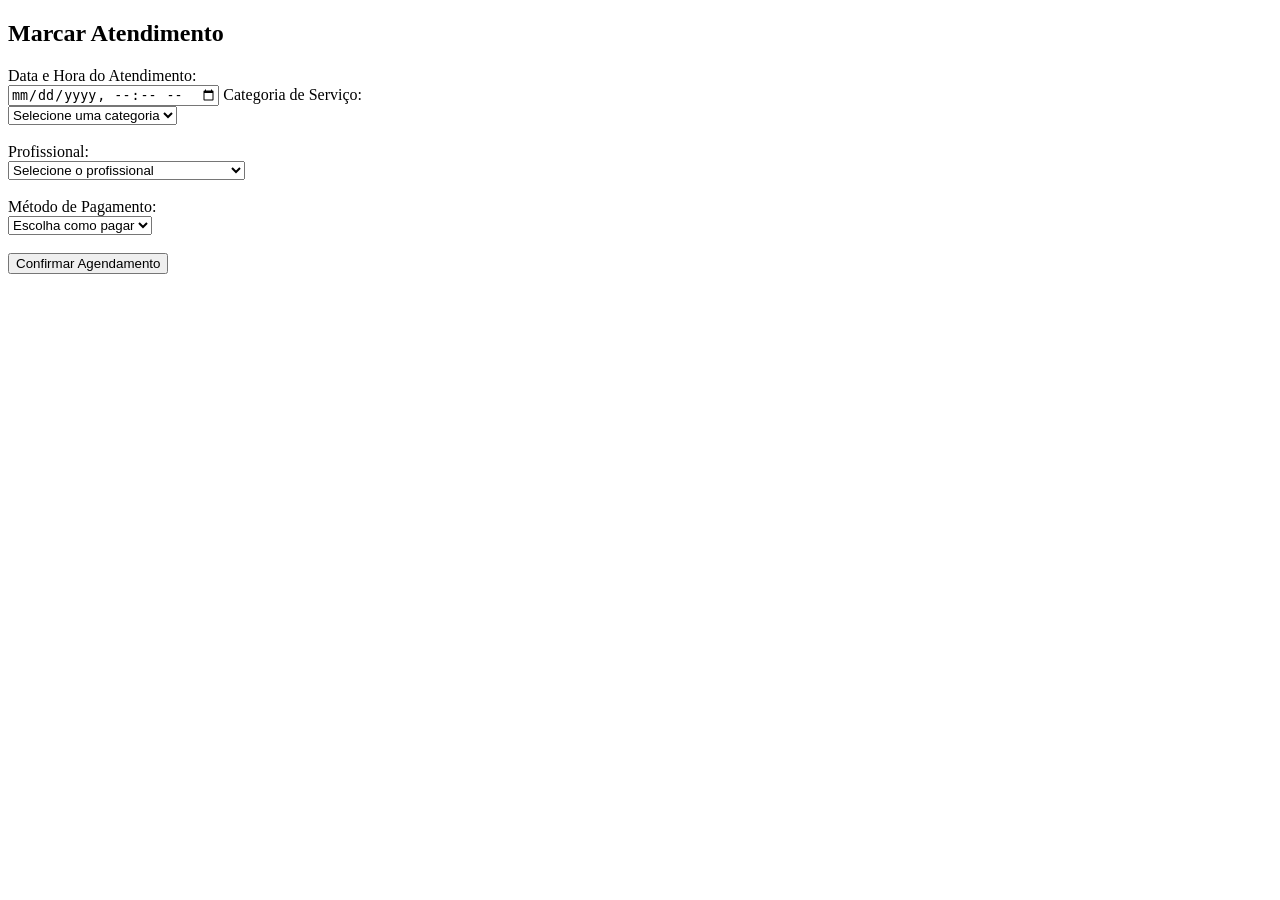
==== AV2/index.html @ f69a6a1f "AV2 Primeira parte da AV2. Criação das telas HTML, script do banco de dados SQL e conexão com o banc" ====
<!DOCTYPE html>
<html lang="pt-BR">
<head>
<meta charset="UTF-8">
<title>Agendamento</title>
</head>
<body>

    <h2>Marcar Atendimento</h2>
    <form id="formAgendamento">
        
        <label>Data e Hora do Atendimento:</label><br>
        <input type="datetime-local" id="datahora" min="2026-06-22T08:00" required>

        <label>Categoria de Serviço:</label><br>
        <select id="selectCategoria" required>
            <option value="">Selecione uma categoria</option>
            <option value="cabelo">Cabelo</option>
            <option value="manicure">Manicure</option>
            <option value="barba">Barba</option>
            <option value="sobrancelhas">Sobrancelhas</option>
            <option value="massagens">Massagens</option>
            <option value="pacotes">Pacotes Especiais</option>
        </select><br><br>

        <div id="blocoCabelo" style="display: none;">
            <label>Procedimentos de Cabelo:</label><br>
            <select id="selectCabelo">
                <option value="">Escolha o procedimento.</option>
                <option value="corte_simples">Corte Simples Feminino - R$ 60,00</option>
                <option value="pintar_cabelo">Pintar Cabelo - R$ 45,00</option>
                <option value="progressiva_curto">Progressiva Curto - R$ 40,00</option>
                <option value="corte_disfarcado">Corte Máquina Disfarçado - R$ 30,00</option>
                <option value="corte_undercut">Corte Undercut - R$ 35,00</option>
            </select><br><br>
        </div>

        <div id="blocoManicure" style="display: none;">
            <label>Procedimentos de Manicure:</label><br>
            <select id="selectManicure">
                <option value="">Escolha o procedimento</option>
                <option value="unha_de_gel">Colocação de Unhas de Gel - R$ 80,00</option>
                <option value="banho_fibra">Banho de Fibra - R$ 40,00</option>
                <option value="manutenção_gel">Manutenção de Unhas de Gel - R$ 30,00</option>
            </select><br><br>
        </div>

        <div id="blocoBarba" style="display: none;">
            <label>Procedimentos de Barba:</label><br>
            <select id="selectBarba">
                <option value="">Escolha o procedimento</option>
                <option value="barba_simples">Barba Simples - R$ 20,00</option>
                <option value="barba_pigmentada">Barba Pigmentada - R$ 35,00</option>
            </select><br><br>
        </div>

        <div id="blocoSobrancelhas" style="display: none;">
            <label>Procedimentos de Sobrancelhas:</label><br>
            <select id="selectSobrancelhas">
                <option value="">Escolha o procedimento</option>
                <option value="sobrancelha_masculina">Sobrancelha Masculina - R$ 25,00</option>
                <option value="design_sobrancelha">Design de Sobrancelha - R$ 25,00</option>
            </select><br><br>
        </div>

        <div id="blocoMassagens" style="display: none;">
            <label>Procedimentos de Massagem:</label><br>
            <select id="selectMassagens">
                <option value="">Escolha o procedimento</option>
                <option value="massagem_marreta">Massagem com Marreta (1h) - R$ 70,00</option>
            </select><br><br>
        </div>

        <div id="blocoPacotes" style="display: none;">
            <label>Escolha o seu Pacote:</label><br>
            <select id="selectPacotes">
                <option value="">Selecione o pacote</option>
                <option value="dia_dos_pais">Especial Dia dos Pais - R$ 50,00</option>
                <option value="beleza_completa">Belaza Completa - R$ 75,00</option>
            </select><br><br>
        </div>

        <label>Profissional:</label><br>
        <select id="selectProfissional" required>
            <option value="">Selecione o profissional</option>
            <optgroup label="Seus Favoritos">
                <option value="pedro_barbeiro">Pedro (Barbeiro)</option>
                <option value="miriam_sobrancelha">Mirian (Designer de Sobrancelha)</option>
            </optgroup>
            <optgroup label="Todos os profissionais">
                <option value="josé_cabeleireiro">José Cabeleireiro</option>
                <option value="joao_manicure">João Manicure</option>
                <option value="maria_massagista">Maria Massagista</option>
            </optgroup>
        </select><br><br>

        <label>Método de Pagamento:</label><br>
        <select id="selectPagamento" required>
            <option value="">Escolha como pagar</option>
            <option value="pix">PIX</option>
            <option value="credito">Cartão de Crédito</option>
            <option value="debito">Cartão de Débito</option>
        </select><br><br>

        <div id="blocoCartao" style="display: none;">
                <h4>Informações do Cartão</h4>
                <label>Número do Cartão:</label><br>
                <input type="text" id="cartao" placeholder="0000 0000 0000 0000"><br><br>

                <label>Validade:</label>
                <input type="text" id="validade" placeholder="MM/AA" size="5">

                <label style="margin-left: 10px;">CVV:</label>
                <input type="text" id="cvv" placeholder="123" size="3"><br><br>
        </div>

        <div id="blocoPix" style="display: none;">
                <h4>Pagamento via PIX</h4>
                <p>Clique em confirmar para gerar o código Copia e Cola.</p>
        </div>

        <button type="submit">Confirmar Agendamento</button>
        
    </form>

    <script src="app.js"></script>
</body>
</html>
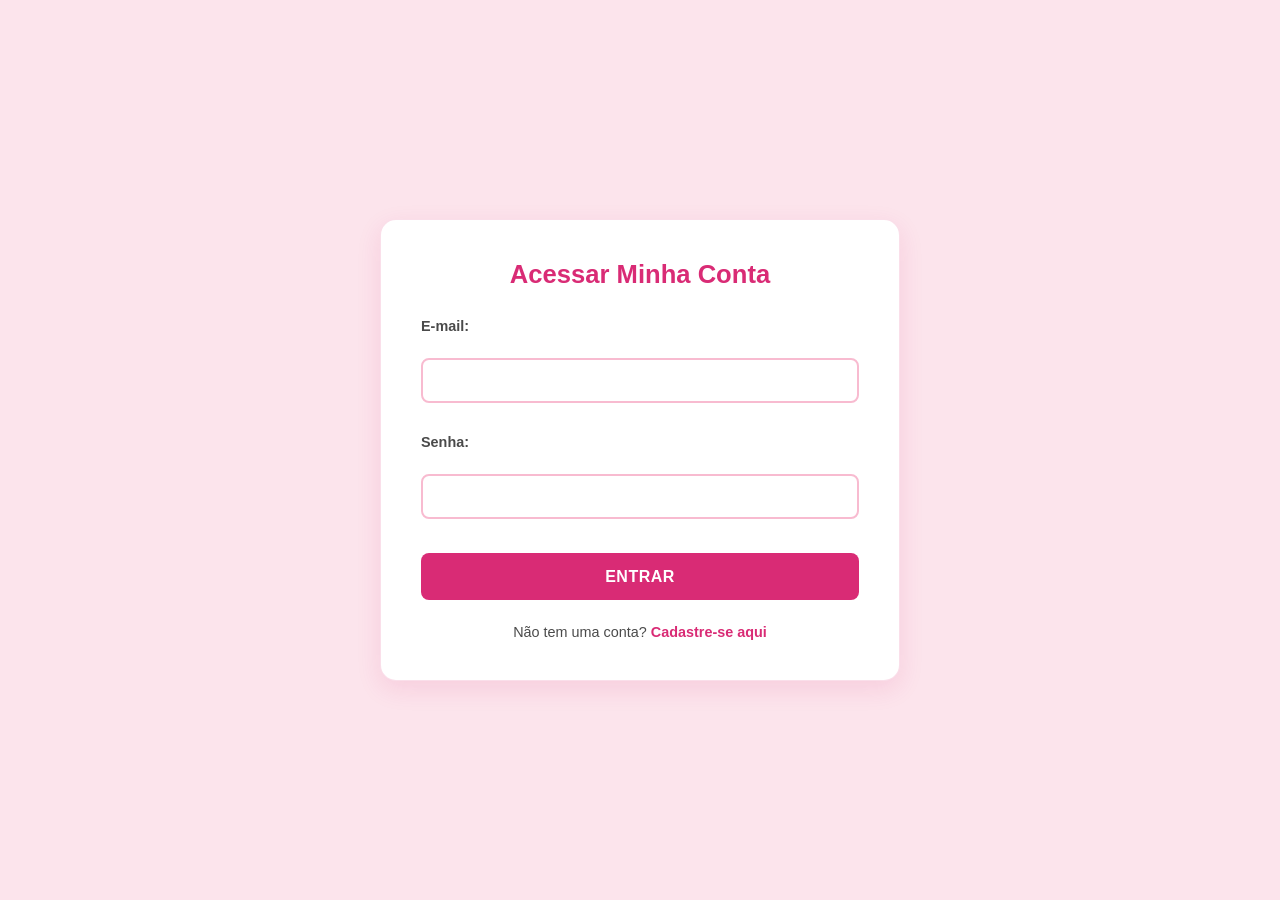
==== commit c6b1099b: "Correções na AV2 Correções e mudanças no fluxo de login e adição da página de confirmação." ====
--- a/AV2/index.html
+++ b/AV2/index.html
@@ -3,106 +3,109 @@
 <head>
 <meta charset="UTF-8">
 <title>Agendamento</title>
+<link rel="stylesheet" href="style.css">
 </head>
 <body>
 
-    <h2>Marcar Atendimento</h2>
     <form id="formAgendamento">
-        
-        <label>Data e Hora do Atendimento:</label><br>
-        <input type="datetime-local" id="datahora" min="2026-06-22T08:00" required>
+        <h2>Marcar Atendimento</h2>
 
-        <label>Categoria de Serviço:</label><br>
-        <select id="selectCategoria" required>
-            <option value="">Selecione uma categoria</option>
-            <option value="cabelo">Cabelo</option>
-            <option value="manicure">Manicure</option>
-            <option value="barba">Barba</option>
-            <option value="sobrancelhas">Sobrancelhas</option>
-            <option value="massagens">Massagens</option>
-            <option value="pacotes">Pacotes Especiais</option>
-        </select><br><br>
+        <div id="secaoFormulario">
+            <label>Data e Hora do Atendimento:</label><br>
+            <input type="datetime-local" id="datahora" min="2026-06-22T08:00" required>
 
-        <div id="blocoCabelo" style="display: none;">
-            <label>Procedimentos de Cabelo:</label><br>
-            <select id="selectCabelo">
-                <option value="">Escolha o procedimento.</option>
-                <option value="corte_simples">Corte Simples Feminino - R$ 60,00</option>
-                <option value="pintar_cabelo">Pintar Cabelo - R$ 45,00</option>
-                <option value="progressiva_curto">Progressiva Curto - R$ 40,00</option>
-                <option value="corte_disfarcado">Corte Máquina Disfarçado - R$ 30,00</option>
-                <option value="corte_undercut">Corte Undercut - R$ 35,00</option>
+            <br><br>
+            <label>Categoria de Serviço:</label><br>
+            <select id="selectCategoria" required>
+                <option value="">Selecione uma categoria</option>
+                <option value="cabelo">Cabelo</option>
+                <option value="manicure">Manicure</option>
+                <option value="barba">Barba</option>
+                <option value="sobrancelhas">Sobrancelhas</option>
+                <option value="massagens">Massagens</option>
+                <option value="pacotes">Pacotes Especiais</option>
             </select><br><br>
-        </div>
 
-        <div id="blocoManicure" style="display: none;">
-            <label>Procedimentos de Manicure:</label><br>
-            <select id="selectManicure">
-                <option value="">Escolha o procedimento</option>
-                <option value="unha_de_gel">Colocação de Unhas de Gel - R$ 80,00</option>
-                <option value="banho_fibra">Banho de Fibra - R$ 40,00</option>
-                <option value="manutenção_gel">Manutenção de Unhas de Gel - R$ 30,00</option>
+            <div id="blocoCabelo" style="display: none;">
+                <label>Procedimentos de Cabelo:</label><br>
+                <select id="selectCabelo">
+                    <option value="">Escolha o procedimento.</option>
+                    <option value="corte_simples">Corte Simples Feminino - R$ 60,00</option>
+                    <option value="pintar_cabelo">Pintar Cabelo - R$ 45,00</option>
+                    <option value="progressiva_curto">Progressiva Curto - R$ 40,00</option>
+                    <option value="corte_disfarcado">Corte Máquina Disfarçado - R$ 30,00</option>
+                    <option value="corte_undercut">Corte Undercut - R$ 35,00</option>
+                </select><br><br>
+            </div>
+
+            <div id="blocoManicure" style="display: none;">
+                <label>Procedimentos de Manicure:</label><br>
+                <select id="selectManicure">
+                    <option value="">Escolha o procedimento</option>
+                    <option value="unha_de_gel">Colocação de Unhas de Gel - R$ 80,00</option>
+                    <option value="banho_fibra">Banho de Fibra - R$ 40,00</option>
+                    <option value="manutenção_gel">Manutenção de Unhas de Gel - R$ 30,00</option>
+                </select><br><br>
+            </div>
+
+            <div id="blocoBarba" style="display: none;">
+                <label>Procedimentos de Barba:</label><br>
+                <select id="selectBarba">
+                    <option value="">Escolha o procedimento</option>
+                    <option value="barba_simples">Barba Simples - R$ 20,00</option>
+                    <option value="barba_pigmentada">Barba Pigmentada - R$ 35,00</option>
+                </select><br><br>
+            </div>
+
+            <div id="blocoSobrancelhas" style="display: none;">
+                <label>Procedimentos de Sobrancelhas:</label><br>
+                <select id="selectSobrancelhas">
+                    <option value="">Escolha o procedimento</option>
+                    <option value="sobrancelha_masculina">Sobrancelha Masculina - R$ 25,00</option>
+                    <option value="design_sobrancelha">Design de Sobrancelha - R$ 25,00</option>
+                </select><br><br>
+            </div>
+
+            <div id="blocoMassagen" style="display: none;">
+                <label>Procedimentos de Massagem:</label><br>
+                <select id="selectMassagen">
+                    <option value="">Escolha o procedimento</option>
+                    <option value="massagem_marreta">Massagem com Marreta (1h) - R$ 70,00</option>
+                </select><br><br>
+            </div>
+
+            <div id="blocoPacotes" style="display: none;">
+                <label>Escolha o seu Pacote:</label><br>
+                <select id="selectPacotes">
+                    <option value="">Selecione o pacote</option>
+                    <option value="dia_dos_pais">Especial Dia dos Pais - R$ 50,00</option>
+                    <option value="beleza_completa">Belaza Completa - R$ 75,00</option>
+                </select><br><br>
+            </div>
+
+            <label>Profissional:</label><br>
+            <select id="selectProfissional" required>
+                <option value="">Selecione o profissional</option>
+                <optgroup label="Seus Favoritos">
+                    <option value="pedro_barbeiro">Pedro (Barbeiro)</option>
+                    <option value="miriam_sobrancelha">Mirian (Designer de Sobrancelha)</option>
+                </optgroup>
+                <optgroup label="Todos os profissionais">
+                    <option value="josé_cabeleireiro">José (Cabeleireiro)</option>
+                    <option value="joao_manicure">João (Manicure)</option>
+                    <option value="maria_massagista">Maria (Massagista)</option>
+                </optgroup>
             </select><br><br>
-        </div>
 
-        <div id="blocoBarba" style="display: none;">
-            <label>Procedimentos de Barba:</label><br>
-            <select id="selectBarba">
-                <option value="">Escolha o procedimento</option>
-                <option value="barba_simples">Barba Simples - R$ 20,00</option>
-                <option value="barba_pigmentada">Barba Pigmentada - R$ 35,00</option>
+            <label>Método de Pagamento:</label><br>
+            <select id="selectPagamento" required>
+                <option value="">Escolha como pagar</option>
+                <option value="pix">PIX</option>
+                <option value="credito">Cartão de Crédito</option>
+                <option value="debito">Cartão de Débito</option>
             </select><br><br>
-        </div>
 
-        <div id="blocoSobrancelhas" style="display: none;">
-            <label>Procedimentos de Sobrancelhas:</label><br>
-            <select id="selectSobrancelhas">
-                <option value="">Escolha o procedimento</option>
-                <option value="sobrancelha_masculina">Sobrancelha Masculina - R$ 25,00</option>
-                <option value="design_sobrancelha">Design de Sobrancelha - R$ 25,00</option>
-            </select><br><br>
-        </div>
-
-        <div id="blocoMassagens" style="display: none;">
-            <label>Procedimentos de Massagem:</label><br>
-            <select id="selectMassagens">
-                <option value="">Escolha o procedimento</option>
-                <option value="massagem_marreta">Massagem com Marreta (1h) - R$ 70,00</option>
-            </select><br><br>
-        </div>
-
-        <div id="blocoPacotes" style="display: none;">
-            <label>Escolha o seu Pacote:</label><br>
-            <select id="selectPacotes">
-                <option value="">Selecione o pacote</option>
-                <option value="dia_dos_pais">Especial Dia dos Pais - R$ 50,00</option>
-                <option value="beleza_completa">Belaza Completa - R$ 75,00</option>
-            </select><br><br>
-        </div>
-
-        <label>Profissional:</label><br>
-        <select id="selectProfissional" required>
-            <option value="">Selecione o profissional</option>
-            <optgroup label="Seus Favoritos">
-                <option value="pedro_barbeiro">Pedro (Barbeiro)</option>
-                <option value="miriam_sobrancelha">Mirian (Designer de Sobrancelha)</option>
-            </optgroup>
-            <optgroup label="Todos os profissionais">
-                <option value="josé_cabeleireiro">José Cabeleireiro</option>
-                <option value="joao_manicure">João Manicure</option>
-                <option value="maria_massagista">Maria Massagista</option>
-            </optgroup>
-        </select><br><br>
-
-        <label>Método de Pagamento:</label><br>
-        <select id="selectPagamento" required>
-            <option value="">Escolha como pagar</option>
-            <option value="pix">PIX</option>
-            <option value="credito">Cartão de Crédito</option>
-            <option value="debito">Cartão de Débito</option>
-        </select><br><br>
-
-        <div id="blocoCartao" style="display: none;">
+            <div id="blocoCartao" style="display: none;">
                 <h4>Informações do Cartão</h4>
                 <label>Número do Cartão:</label><br>
                 <input type="text" id="cartao" placeholder="0000 0000 0000 0000"><br><br>
@@ -112,17 +115,27 @@
 
                 <label style="margin-left: 10px;">CVV:</label>
                 <input type="text" id="cvv" placeholder="123" size="3"><br><br>
+            </div>
+
+            <div id="blocoPix" style="display: none;">
+                <h4>Pagamento via PIX</h4>
+                <p>O QR Code / Chave Pix será exibido após a confirmação final.</p>
+            </div>
+
+            <button type="button" id="btnAvancar">Avançar</button>
         </div>
 
-        <div id="blocoPix" style="display: none;">
-                <h4>Pagamento via PIX</h4>
-                <p>Clique em confirmar para gerar o código Copia e Cola.</p>
+        <div id="secaoConfirmacao" style="display: none;">
+            <h3>Confirme seus Dados</h3>
+            <div id="resumoAgendamento" style="background: rgba(255,255,255,0.05); padding: 15px; border-radius: 8px; margin-bottom: 15px;">
+            </div>
+
+            <button type="button" id="btnVoltar">Voltar e Editar</button>
+            <button type="submit" id="btnFinalizar">Confirmar e Finalizar Agendamento</button>
         </div>
-
-        <button type="submit">Confirmar Agendamento</button>
         
     </form>
 
-    <script src="app.js"></script>
+    <script src="script.js"></script>
 </body>
 </html>
--- a/AV2/style.css
+++ b/AV2/style.css
@@ -0,0 +1,180 @@
+:root {
+    --rosa-escuro: #d92b75;
+    --rosa-claro: #fce4ec;
+    --branco: #ffffff;
+    --texto-escuro: #4a4a4a;
+    --borda: #f8bbd0;
+    --fonte: 'Montserrat', 'Segoe UI', sans-serif;
+}
+
+* {
+    margin: 0;
+    padding: 0;
+    box-sizing: border-box;
+}
+
+body {
+    font-family: var(--fonte);
+    background-color: var(--rosa-claro);
+    color: var(--texto-escuro);
+    display: flex;
+    justify-content: center;
+    align-items: center;
+    min-height: 100vh;
+    padding: 2rem 1rem;
+}
+
+#formAgendamento, #secaoLogin, #secaoCadastro {
+    background-color: var(--branco);
+    padding: 2.5rem;
+    border-radius: 16px;
+    box-shadow: 0 8px 24px rgba(217, 43, 117, 0.12);
+    width: 100%;
+    max-width: 520px;
+    border: 1px solid rgba(217, 43, 117, 0.15);
+}
+
+#formLogin, #formCadastro {
+    width: 100%;
+}
+
+h2 {
+    color: var(--rosa-escuro);
+    text-align: center;
+    margin-bottom: 1.8rem;
+    font-weight: 700;
+    font-size: 1.6rem;
+}
+
+h4 {
+    color: var(--rosa-escuro);
+    margin-top: 0.5rem;
+    margin-bottom: 1rem;
+    font-size: 1.1rem;
+    border-bottom: 2px dashed var(--borda);
+    padding-bottom: 0.5rem;
+}
+
+label {
+    display: block;
+    margin-top: 0.8rem;
+    margin-bottom: 0.4rem;
+    color: var(--texto-escuro);
+    font-weight: 600;
+    font-size: 0.9rem;
+}
+
+input[type="text"],
+input[type="password"],
+input[type="email"],
+input[type="datetime-local"],
+select {
+    width: 100%;
+    padding: 0.75rem 1rem;
+    border: 2px solid var(--borda);
+    border-radius: 8px;
+    background-color: var(--branco);
+    color: var(--texto-escuro);
+    font-family: var(--fonte);
+    font-size: 0.95rem;
+    transition: all 0.3s ease;
+    outline: none;
+}
+
+input:focus, select:focus {
+    border-color: var(--rosa-escuro);
+    box-shadow: 0 0 0 4px rgba(217, 43, 117, 0.15);
+}
+
+optgroup {
+    font-weight: bold;
+    color: var(--rosa-escuro);
+    background-color: var(--branco);
+}
+
+optgroup option {
+    font-weight: normal;
+    color: var(--texto-escuro);
+}
+
+#blocoCabelo, #blocoManicure, #blocoBarba, 
+#blocoSobrancelhas, #blocoMassagen, #blocoPacotes,
+#blocoCartao, #blocoPix {
+    background-color: rgba(252, 228, 236, 0.4);
+    padding: 1.2rem;
+    border-radius: 8px;
+    margin-top: 1rem;
+    margin-bottom: 1rem;
+    border-left: 5px solid var(--rosa-escuro);
+}
+
+#blocoPix p {
+    font-size: 0.9rem;
+    text-align: center;
+    color: var(--texto-escuro);
+    padding: 0.5rem 0;
+}
+
+button {
+    width: 100%;
+    background-color: var(--rosa-escuro);
+    color: var(--branco);
+    border: none;
+    padding: 0.9rem;
+    border-radius: 8px;
+    font-size: 1rem;
+    font-weight: 700;
+    cursor: pointer;
+    margin-top: 1.5rem;
+    text-transform: uppercase;
+    letter-spacing: 0.5px;
+    transition: all 0.3s ease;
+}
+
+button[type="submit"], #btnAvancar, #btnFinalizar {
+    background-color: var(--rosa-escuro);
+    color: var(--branco);
+    border: none;
+    margin-top: 1rem;
+}
+
+button[type="submit"]:hover, #btnAvancar:hover, #btnFinalizar:hover {
+    background-color: #b81d5b;
+    transform: translateY(-2px);
+    box-shadow: 0 4px 12px rgba(217, 43, 117, 0.3);
+}
+
+button[type="submit"]:active, #btnAvancar:active, #btnFinalizar:active {
+    transform: translateY(0);
+}
+
+#btnVoltar {
+    background-color: transparent;
+    color: var(--rosa-escuro);
+    border: 2px solid var(--rosa-escuro);
+    margin-top: 1rem;
+}
+
+#btnVoltar:hover {
+    background-color: var(--rosa-claro);
+    transform: translateY(-2px);
+}
+
+p {
+    text-align: center;
+    margin-top: 1.5rem;
+    font-size: 0.9rem;
+    color: var(--texto-escuro);
+}
+
+p a {
+    color: var(--rosa-escuro);
+    text-decoration: none;
+    font-weight: 600;
+    transition: color 0.2s ease;
+}
+
+p a:hover {
+    color: #b81d5b;
+    text-decoration: underline;
+}
